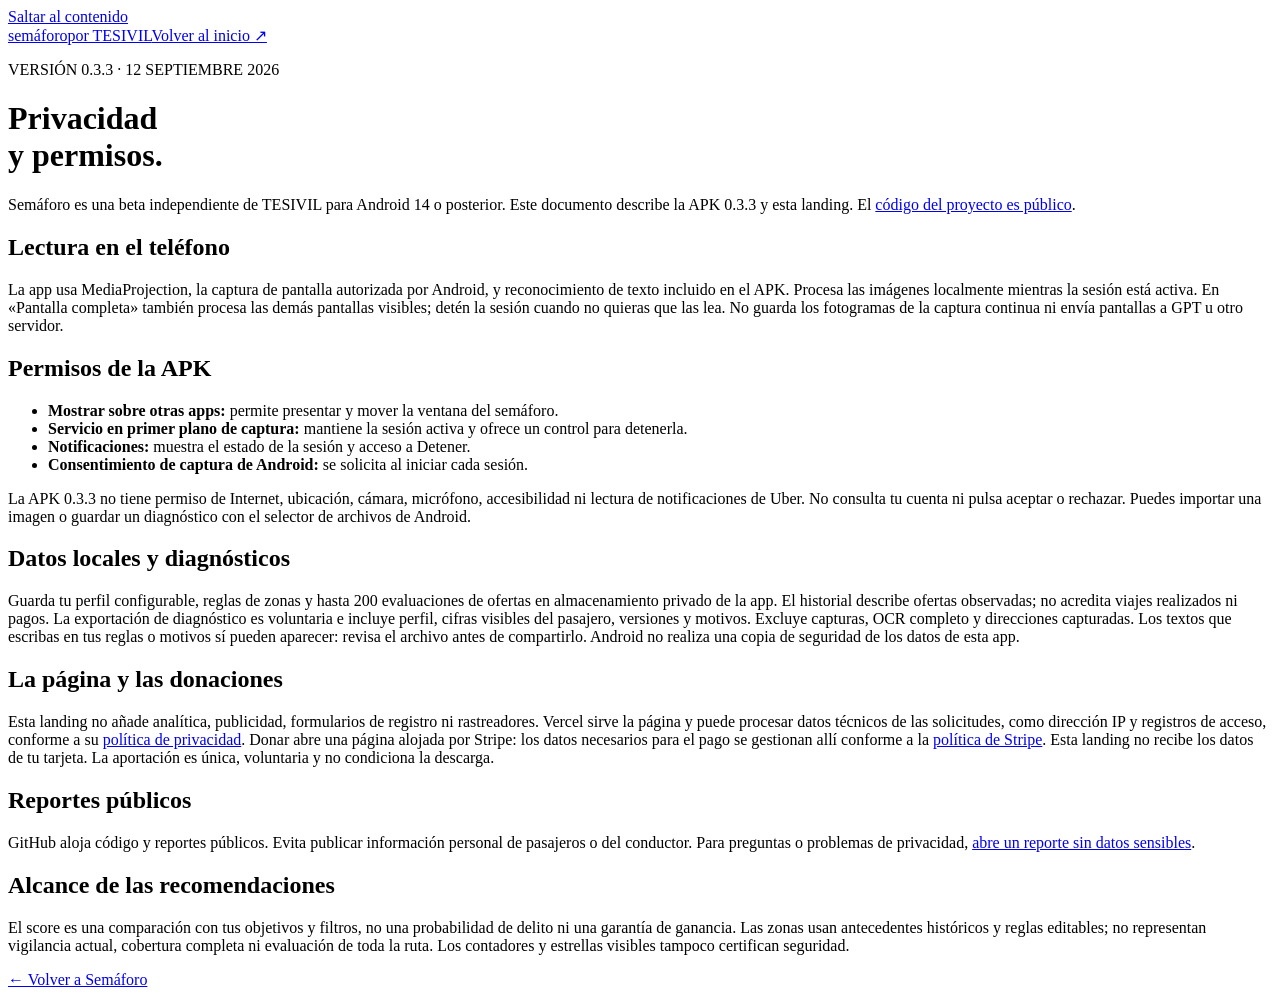
==== landing/privacidad.html @ bb4aca54 "Publicar Semáforo Android 0.3.3 y landing con descarga y donaciones" ====
<!doctype html>
<html lang="es-MX">
  <head>
    <meta charset="utf-8" />
    <meta name="viewport" content="width=device-width, initial-scale=1" />
    <meta name="theme-color" content="#102822" />
    <title>Privacidad y permisos · Semáforo de TESIVIL</title>
    <meta
      name="description"
      content="Cómo Semáforo 0.3.3 procesa pantallas, guarda evaluaciones locales y utiliza los permisos de Android."
    />
    <link
      rel="canonical"
      href="https://semaforo.uber.tesivil.com/privacidad.html"
    />
    <link rel="icon" href="/favicon.svg" type="image/svg+xml" />
    <link rel="stylesheet" href="/styles.css" />
  </head>
  <body>
    <a class="skip" href="#contenido">Saltar al contenido</a>
    <header class="header wrap legal-header">
      <a class="brand" href="/"
        ><span class="brand-icon" aria-hidden="true"><i></i><i></i><i></i></span
        ><span>semáforo<span class="brand-by">por TESIVIL</span></span></a
      ><a class="text-link" href="/">Volver al inicio ↗</a>
    </header>
    <main class="wrap privacy" id="contenido">
      <p class="eyebrow">VERSIÓN 0.3.3 · 12 SEPTIEMBRE 2026</p>
      <h1>Privacidad<br />y permisos.</h1>
      <p>
        Semáforo es una beta independiente de TESIVIL para Android 14 o
        posterior. Este documento describe la APK 0.3.3 y esta landing. El
        <a href="https://github.com/galjoctavio-ux/semaforo"
          >código del proyecto es público</a
        >.
      </p>
      <h2>Lectura en el teléfono</h2>
      <p>
        La app usa MediaProjection, la captura de pantalla autorizada por
        Android, y reconocimiento de texto incluido en el APK. Procesa las
        imágenes localmente mientras la sesión está activa. En «Pantalla
        completa» también procesa las demás pantallas visibles; detén la sesión
        cuando no quieras que las lea. No guarda los fotogramas de la captura
        continua ni envía pantallas a GPT u otro servidor.
      </p>
      <h2>Permisos de la APK</h2>
      <ul>
        <li>
          <strong>Mostrar sobre otras apps:</strong> permite presentar y mover
          la ventana del semáforo.
        </li>
        <li>
          <strong>Servicio en primer plano de captura:</strong> mantiene la
          sesión activa y ofrece un control para detenerla.
        </li>
        <li>
          <strong>Notificaciones:</strong> muestra el estado de la sesión y
          acceso a Detener.
        </li>
        <li>
          <strong>Consentimiento de captura de Android:</strong> se solicita al
          iniciar cada sesión.
        </li>
      </ul>
      <p>
        La APK 0.3.3 no tiene permiso de Internet, ubicación, cámara, micrófono,
        accesibilidad ni lectura de notificaciones de Uber. No consulta tu
        cuenta ni pulsa aceptar o rechazar. Puedes importar una imagen o guardar
        un diagnóstico con el selector de archivos de Android.
      </p>
      <h2>Datos locales y diagnósticos</h2>
      <p>
        Guarda tu perfil configurable, reglas de zonas y hasta 200 evaluaciones
        de ofertas en almacenamiento privado de la app. El historial describe
        ofertas observadas; no acredita viajes realizados ni pagos. La
        exportación de diagnóstico es voluntaria e incluye perfil, cifras
        visibles del pasajero, versiones y motivos. Excluye capturas, OCR
        completo y direcciones capturadas. Los textos que escribas en tus reglas
        o motivos sí pueden aparecer: revisa el archivo antes de compartirlo.
        Android no realiza una copia de seguridad de los datos de esta app.
      </p>
      <h2>La página y las donaciones</h2>
      <p>
        Esta landing no añade analítica, publicidad, formularios de registro ni
        rastreadores. Vercel sirve la página y puede procesar datos técnicos de
        las solicitudes, como dirección IP y registros de acceso, conforme a su
        <a
          href="https://vercel.com/legal/privacy-policy"
          target="_blank"
          rel="noopener noreferrer"
          >política de privacidad</a
        >. Donar abre una página alojada por Stripe: los datos necesarios para
        el pago se gestionan allí conforme a la
        <a
          href="https://stripe.com/privacy"
          target="_blank"
          rel="noopener noreferrer"
          >política de Stripe</a
        >. Esta landing no recibe los datos de tu tarjeta. La aportación es
        única, voluntaria y no condiciona la descarga.
      </p>
      <h2>Reportes públicos</h2>
      <p>
        GitHub aloja código y reportes públicos. Evita publicar información
        personal de pasajeros o del conductor. Para preguntas o problemas de
        privacidad,
        <a
          href="https://github.com/galjoctavio-ux/semaforo/issues"
          target="_blank"
          rel="noopener noreferrer"
          >abre un reporte sin datos sensibles</a
        >.
      </p>
      <h2>Alcance de las recomendaciones</h2>
      <p>
        El score es una comparación con tus objetivos y filtros, no una
        probabilidad de delito ni una garantía de ganancia. Las zonas usan
        antecedentes históricos y reglas editables; no representan vigilancia
        actual, cobertura completa ni evaluación de toda la ruta. Los contadores
        y estrellas visibles tampoco certifican seguridad.
      </p>
      <a class="text-link" href="/">← Volver a Semáforo</a>
    </main>
  </body>
</html>
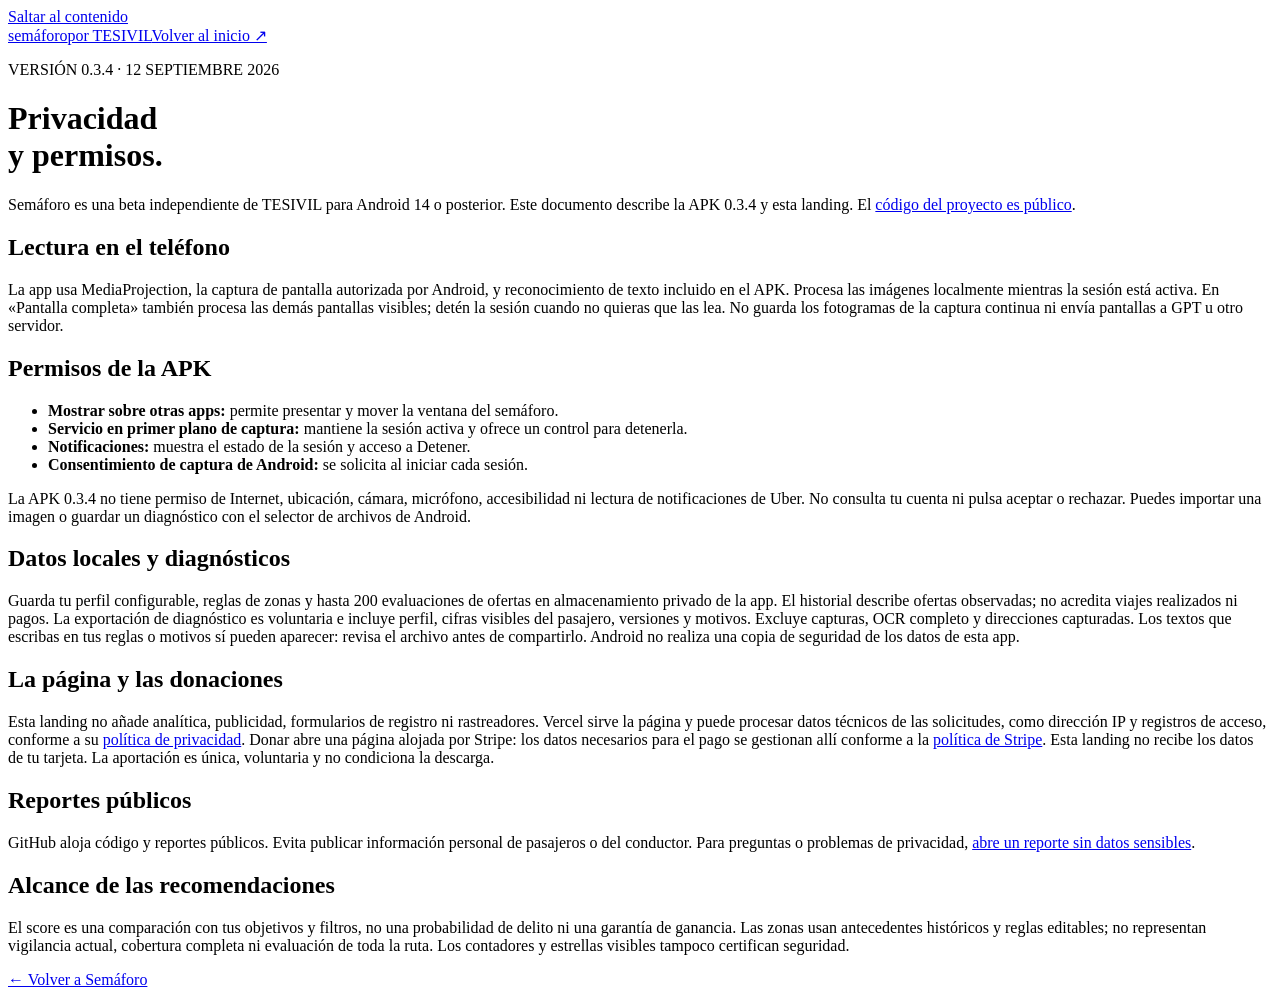
==== commit 4651e7d7: "Detect dark offers, Comfort and hour durations (0.3.4)" ====
--- a/landing/privacidad.html
+++ b/landing/privacidad.html
@@ -7,7 +7,7 @@
     <title>Privacidad y permisos · Semáforo de TESIVIL</title>
     <meta
       name="description"
-      content="Cómo Semáforo 0.3.3 procesa pantallas, guarda evaluaciones locales y utiliza los permisos de Android."
+      content="Cómo Semáforo 0.3.4 procesa pantallas, guarda evaluaciones locales y utiliza los permisos de Android."
     />
     <link
       rel="canonical"
@@ -25,11 +25,11 @@
       ><a class="text-link" href="/">Volver al inicio ↗</a>
     </header>
     <main class="wrap privacy" id="contenido">
-      <p class="eyebrow">VERSIÓN 0.3.3 · 12 SEPTIEMBRE 2026</p>
+      <p class="eyebrow">VERSIÓN 0.3.4 · 12 SEPTIEMBRE 2026</p>
       <h1>Privacidad<br />y permisos.</h1>
       <p>
         Semáforo es una beta independiente de TESIVIL para Android 14 o
-        posterior. Este documento describe la APK 0.3.3 y esta landing. El
+        posterior. Este documento describe la APK 0.3.4 y esta landing. El
         <a href="https://github.com/galjoctavio-ux/semaforo"
           >código del proyecto es público</a
         >.
@@ -63,7 +63,7 @@
         </li>
       </ul>
       <p>
-        La APK 0.3.3 no tiene permiso de Internet, ubicación, cámara, micrófono,
+        La APK 0.3.4 no tiene permiso de Internet, ubicación, cámara, micrófono,
         accesibilidad ni lectura de notificaciones de Uber. No consulta tu
         cuenta ni pulsa aceptar o rechazar. Puedes importar una imagen o guardar
         un diagnóstico con el selector de archivos de Android.
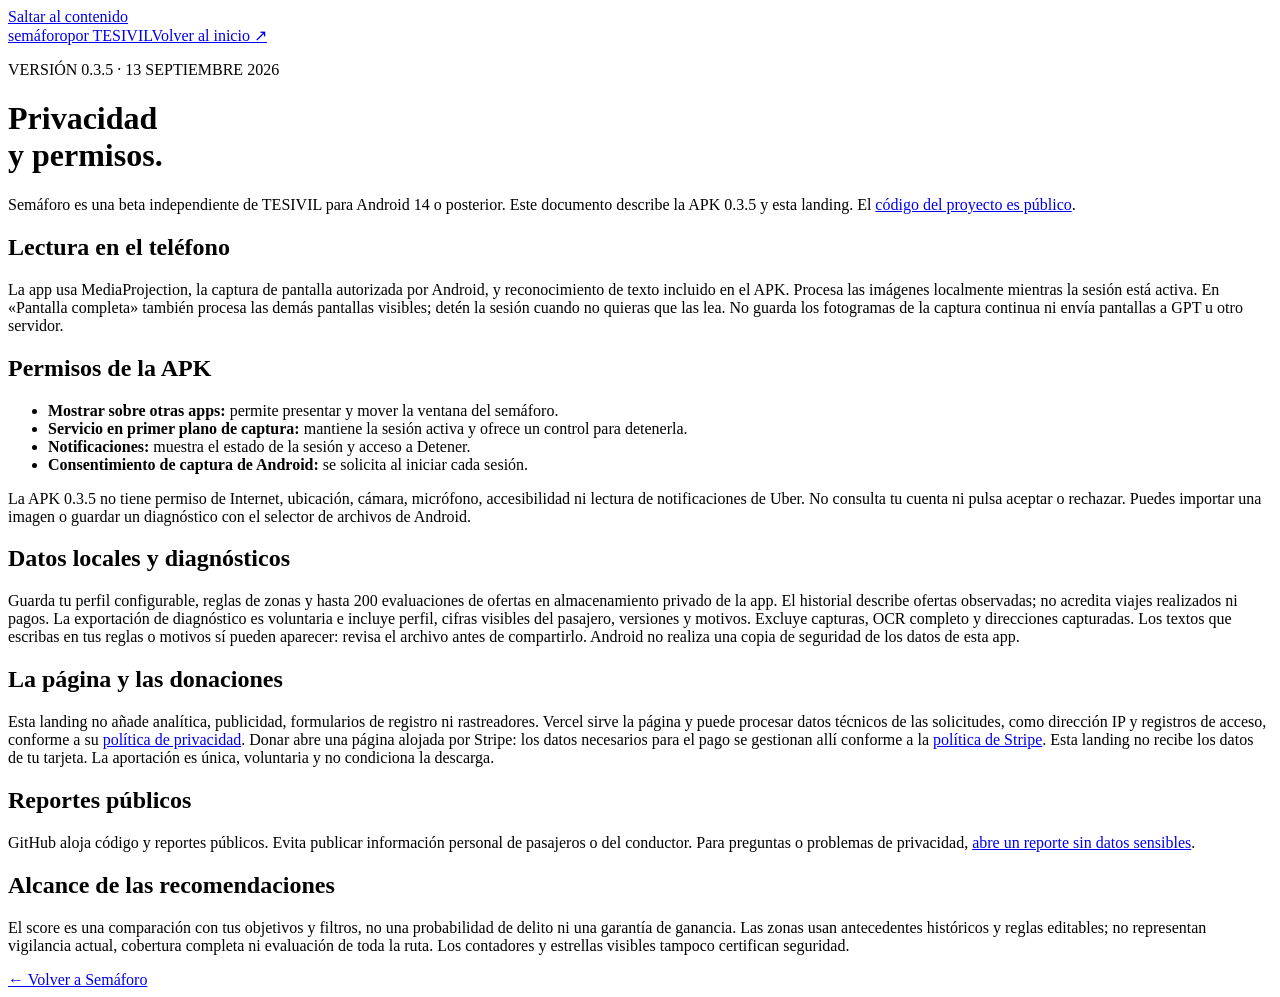
==== commit cda22a54: "Detectar Reservar UberX y advertir horario y espera pendientes (0.3.5)" ====
--- a/landing/privacidad.html
+++ b/landing/privacidad.html
@@ -7,7 +7,7 @@
     <title>Privacidad y permisos · Semáforo de TESIVIL</title>
     <meta
       name="description"
-      content="Cómo Semáforo 0.3.4 procesa pantallas, guarda evaluaciones locales y utiliza los permisos de Android."
+      content="Cómo Semáforo 0.3.5 procesa pantallas, guarda evaluaciones locales y utiliza los permisos de Android."
     />
     <link
       rel="canonical"
@@ -25,11 +25,11 @@
       ><a class="text-link" href="/">Volver al inicio ↗</a>
     </header>
     <main class="wrap privacy" id="contenido">
-      <p class="eyebrow">VERSIÓN 0.3.4 · 12 SEPTIEMBRE 2026</p>
+      <p class="eyebrow">VERSIÓN 0.3.5 · 13 SEPTIEMBRE 2026</p>
       <h1>Privacidad<br />y permisos.</h1>
       <p>
         Semáforo es una beta independiente de TESIVIL para Android 14 o
-        posterior. Este documento describe la APK 0.3.4 y esta landing. El
+        posterior. Este documento describe la APK 0.3.5 y esta landing. El
         <a href="https://github.com/galjoctavio-ux/semaforo"
           >código del proyecto es público</a
         >.
@@ -63,7 +63,7 @@
         </li>
       </ul>
       <p>
-        La APK 0.3.4 no tiene permiso de Internet, ubicación, cámara, micrófono,
+        La APK 0.3.5 no tiene permiso de Internet, ubicación, cámara, micrófono,
         accesibilidad ni lectura de notificaciones de Uber. No consulta tu
         cuenta ni pulsa aceptar o rechazar. Puedes importar una imagen o guardar
         un diagnóstico con el selector de archivos de Android.
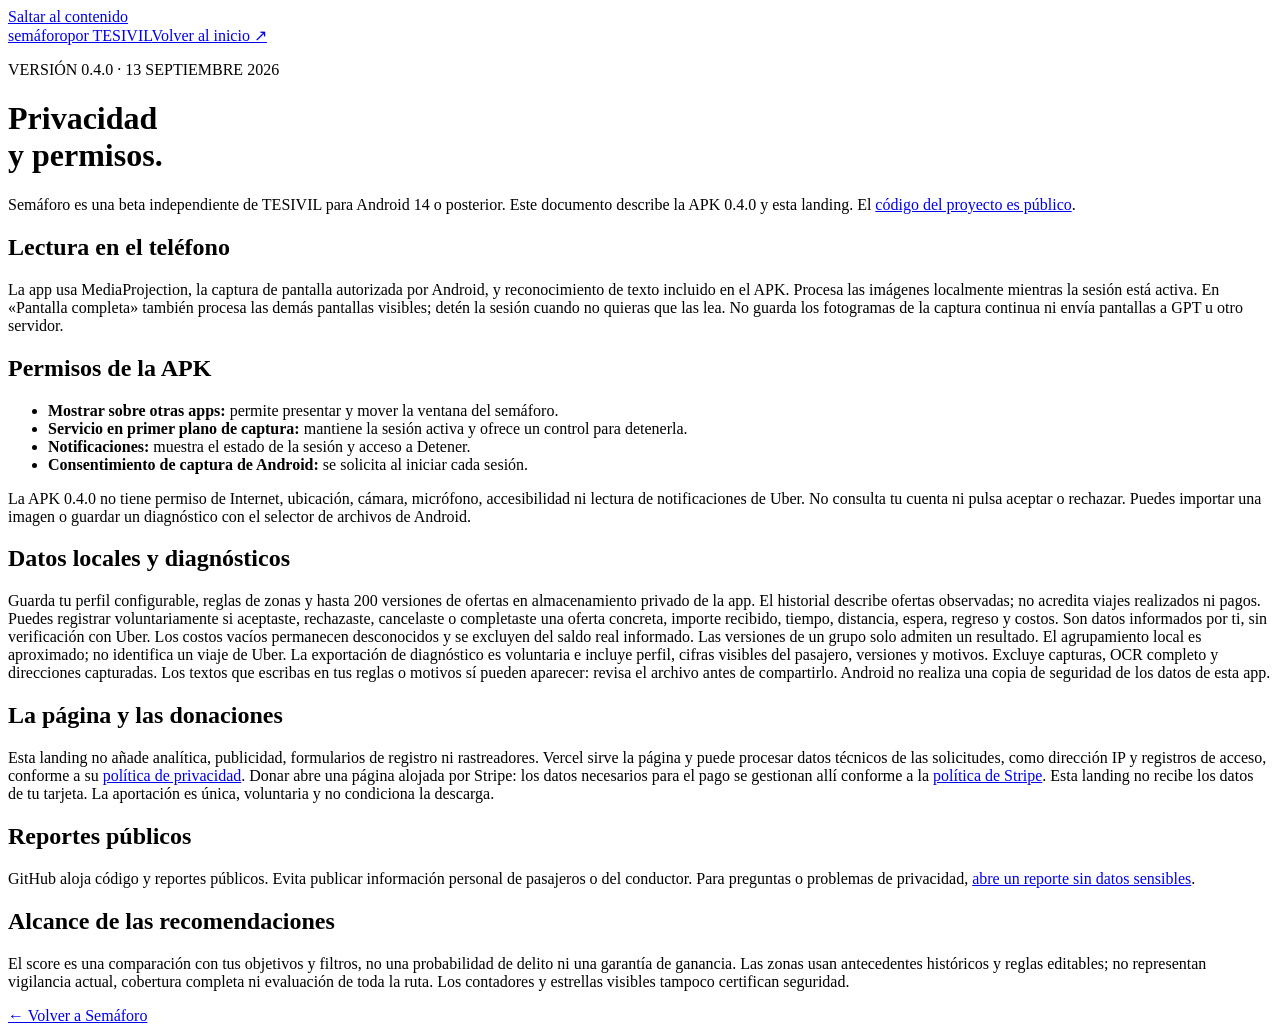
==== commit e64edae2: "Add configurable decision insights and voluntary trip results in 0.4.0" ====
--- a/landing/privacidad.html
+++ b/landing/privacidad.html
@@ -7,7 +7,7 @@
     <title>Privacidad y permisos · Semáforo de TESIVIL</title>
     <meta
       name="description"
-      content="Cómo Semáforo 0.3.5 procesa pantallas, guarda evaluaciones locales y utiliza los permisos de Android."
+      content="Cómo Semáforo 0.4.0 procesa pantallas, guarda evaluaciones locales y utiliza los permisos de Android."
     />
     <link
       rel="canonical"
@@ -25,11 +25,11 @@
       ><a class="text-link" href="/">Volver al inicio ↗</a>
     </header>
     <main class="wrap privacy" id="contenido">
-      <p class="eyebrow">VERSIÓN 0.3.5 · 13 SEPTIEMBRE 2026</p>
+      <p class="eyebrow">VERSIÓN 0.4.0 · 13 SEPTIEMBRE 2026</p>
       <h1>Privacidad<br />y permisos.</h1>
       <p>
         Semáforo es una beta independiente de TESIVIL para Android 14 o
-        posterior. Este documento describe la APK 0.3.5 y esta landing. El
+        posterior. Este documento describe la APK 0.4.0 y esta landing. El
         <a href="https://github.com/galjoctavio-ux/semaforo"
           >código del proyecto es público</a
         >.
@@ -63,18 +63,24 @@
         </li>
       </ul>
       <p>
-        La APK 0.3.5 no tiene permiso de Internet, ubicación, cámara, micrófono,
+        La APK 0.4.0 no tiene permiso de Internet, ubicación, cámara, micrófono,
         accesibilidad ni lectura de notificaciones de Uber. No consulta tu
         cuenta ni pulsa aceptar o rechazar. Puedes importar una imagen o guardar
         un diagnóstico con el selector de archivos de Android.
       </p>
       <h2>Datos locales y diagnósticos</h2>
       <p>
-        Guarda tu perfil configurable, reglas de zonas y hasta 200 evaluaciones
-        de ofertas en almacenamiento privado de la app. El historial describe
-        ofertas observadas; no acredita viajes realizados ni pagos. La
-        exportación de diagnóstico es voluntaria e incluye perfil, cifras
-        visibles del pasajero, versiones y motivos. Excluye capturas, OCR
+        Guarda tu perfil configurable, reglas de zonas y hasta 200 versiones de
+        ofertas en almacenamiento privado de la app. El historial describe
+        ofertas observadas; no acredita viajes realizados ni pagos. Puedes
+        registrar voluntariamente si aceptaste, rechazaste, cancelaste o
+        completaste una oferta concreta, importe recibido, tiempo, distancia,
+        espera, regreso y costos. Son datos informados por ti, sin verificación
+        con Uber. Los costos vacíos permanecen desconocidos y se excluyen del
+        saldo real informado. Las versiones de un grupo solo admiten un
+        resultado. El agrupamiento local es aproximado; no identifica un viaje
+        de Uber. La exportación de diagnóstico es voluntaria e incluye perfil,
+        cifras visibles del pasajero, versiones y motivos. Excluye capturas, OCR
         completo y direcciones capturadas. Los textos que escribas en tus reglas
         o motivos sí pueden aparecer: revisa el archivo antes de compartirlo.
         Android no realiza una copia de seguridad de los datos de esta app.
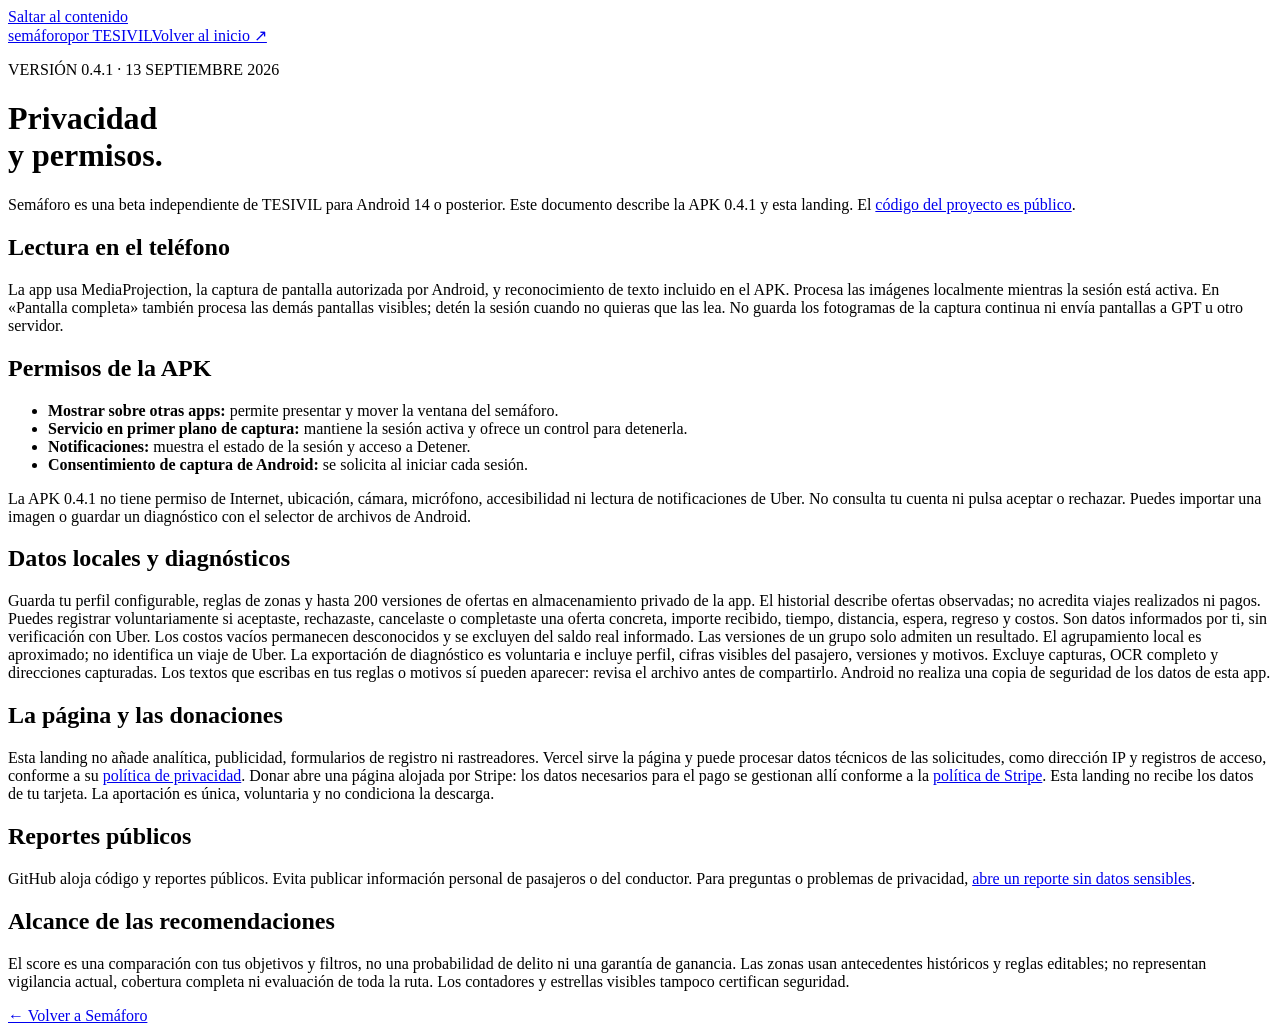
==== commit 47f92977: "Fix dark full-screen offer OCR and redundant overlay redraws" ====
--- a/landing/privacidad.html
+++ b/landing/privacidad.html
@@ -7,7 +7,7 @@
     <title>Privacidad y permisos · Semáforo de TESIVIL</title>
     <meta
       name="description"
-      content="Cómo Semáforo 0.4.0 procesa pantallas, guarda evaluaciones locales y utiliza los permisos de Android."
+      content="Cómo Semáforo 0.4.1 procesa pantallas, guarda evaluaciones locales y utiliza los permisos de Android."
     />
     <link
       rel="canonical"
@@ -25,11 +25,11 @@
       ><a class="text-link" href="/">Volver al inicio ↗</a>
     </header>
     <main class="wrap privacy" id="contenido">
-      <p class="eyebrow">VERSIÓN 0.4.0 · 13 SEPTIEMBRE 2026</p>
+      <p class="eyebrow">VERSIÓN 0.4.1 · 13 SEPTIEMBRE 2026</p>
       <h1>Privacidad<br />y permisos.</h1>
       <p>
         Semáforo es una beta independiente de TESIVIL para Android 14 o
-        posterior. Este documento describe la APK 0.4.0 y esta landing. El
+        posterior. Este documento describe la APK 0.4.1 y esta landing. El
         <a href="https://github.com/galjoctavio-ux/semaforo"
           >código del proyecto es público</a
         >.
@@ -63,7 +63,7 @@
         </li>
       </ul>
       <p>
-        La APK 0.4.0 no tiene permiso de Internet, ubicación, cámara, micrófono,
+        La APK 0.4.1 no tiene permiso de Internet, ubicación, cámara, micrófono,
         accesibilidad ni lectura de notificaciones de Uber. No consulta tu
         cuenta ni pulsa aceptar o rechazar. Puedes importar una imagen o guardar
         un diagnóstico con el selector de archivos de Android.
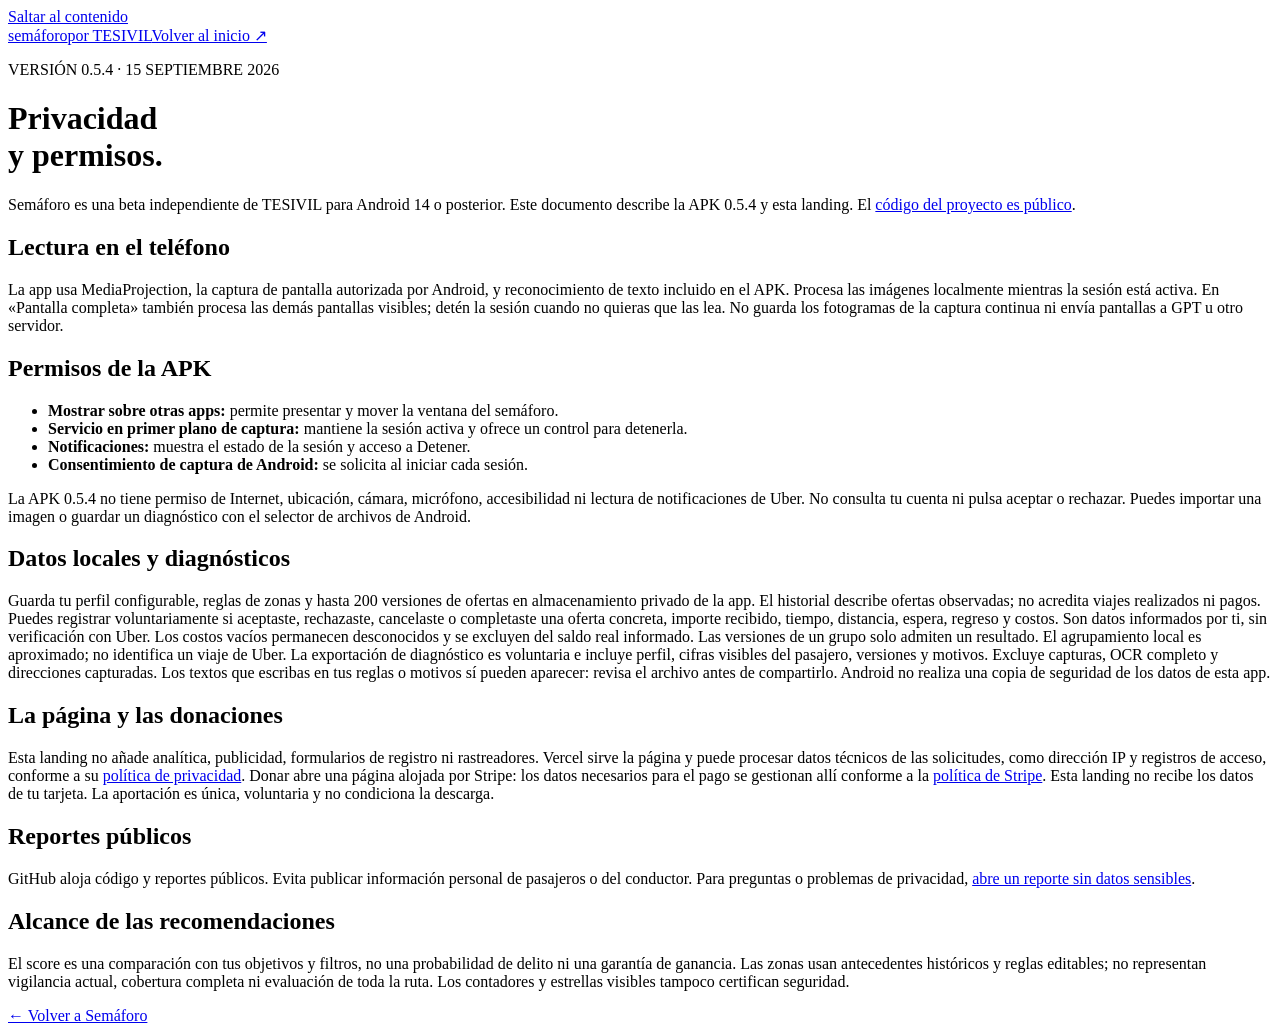
==== commit a07b60fa: "Release Semaforo 0.5.4" ====
--- a/landing/privacidad.html
+++ b/landing/privacidad.html
@@ -7,7 +7,7 @@
     <title>Privacidad y permisos · Semáforo de TESIVIL</title>
     <meta
       name="description"
-      content="Cómo Semáforo 0.4.1 procesa pantallas, guarda evaluaciones locales y utiliza los permisos de Android."
+      content="Cómo Semáforo 0.5.4 procesa pantallas, guarda evaluaciones locales y utiliza los permisos de Android."
     />
     <link
       rel="canonical"
@@ -25,11 +25,11 @@
       ><a class="text-link" href="/">Volver al inicio ↗</a>
     </header>
     <main class="wrap privacy" id="contenido">
-      <p class="eyebrow">VERSIÓN 0.4.1 · 13 SEPTIEMBRE 2026</p>
+      <p class="eyebrow">VERSIÓN 0.5.4 · 15 SEPTIEMBRE 2026</p>
       <h1>Privacidad<br />y permisos.</h1>
       <p>
         Semáforo es una beta independiente de TESIVIL para Android 14 o
-        posterior. Este documento describe la APK 0.4.1 y esta landing. El
+        posterior. Este documento describe la APK 0.5.4 y esta landing. El
         <a href="https://github.com/galjoctavio-ux/semaforo"
           >código del proyecto es público</a
         >.
@@ -63,7 +63,7 @@
         </li>
       </ul>
       <p>
-        La APK 0.4.1 no tiene permiso de Internet, ubicación, cámara, micrófono,
+        La APK 0.5.4 no tiene permiso de Internet, ubicación, cámara, micrófono,
         accesibilidad ni lectura de notificaciones de Uber. No consulta tu
         cuenta ni pulsa aceptar o rechazar. Puedes importar una imagen o guardar
         un diagnóstico con el selector de archivos de Android.
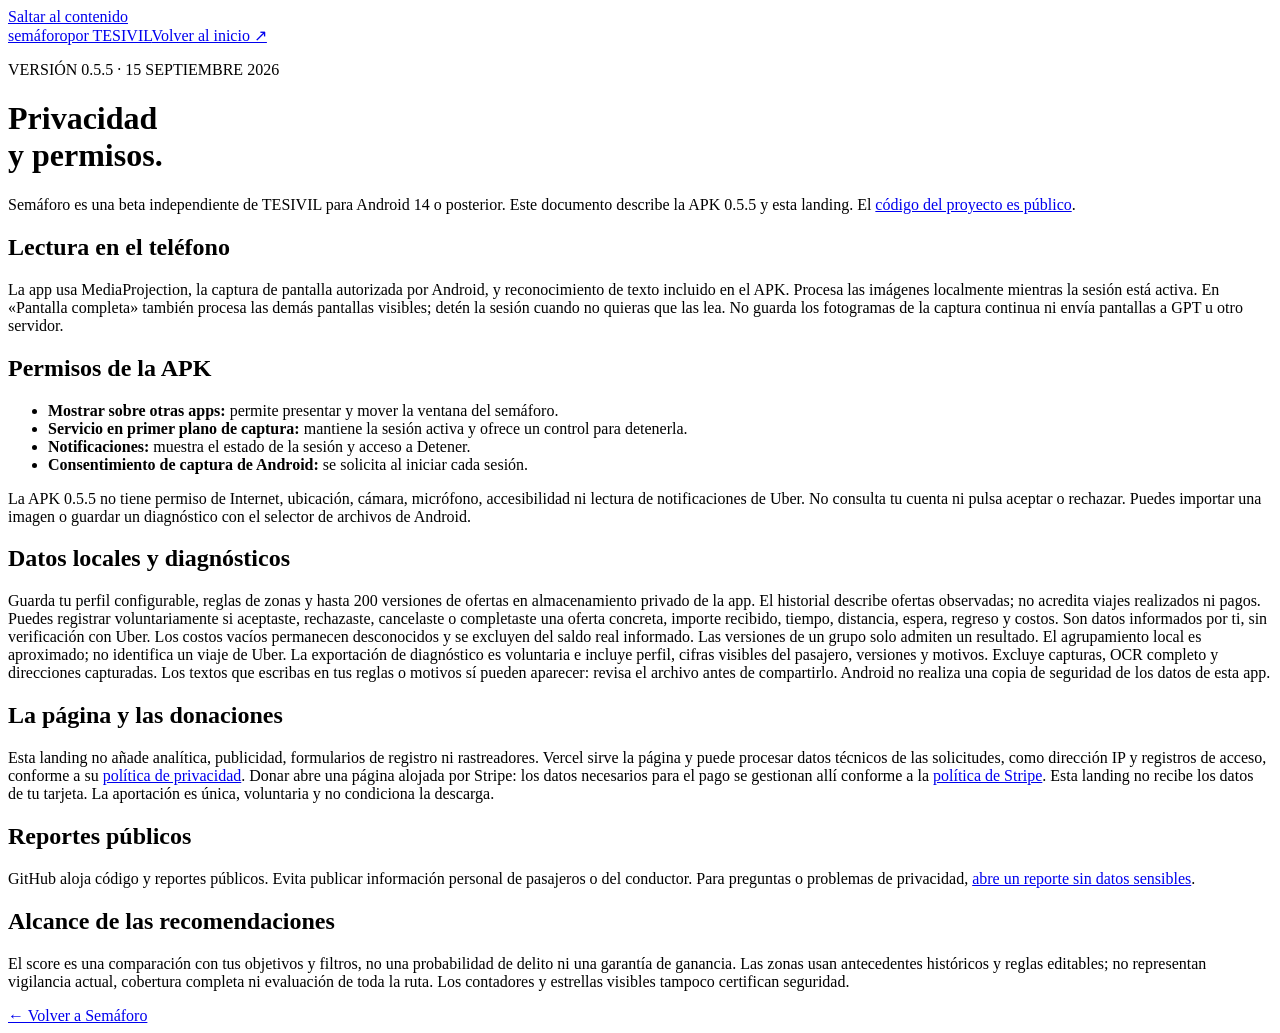
==== commit 14a576df: "Publish Semaforo 0.5.5 download" ====
--- a/landing/privacidad.html
+++ b/landing/privacidad.html
@@ -7,7 +7,7 @@
     <title>Privacidad y permisos · Semáforo de TESIVIL</title>
     <meta
       name="description"
-      content="Cómo Semáforo 0.5.4 procesa pantallas, guarda evaluaciones locales y utiliza los permisos de Android."
+      content="Cómo Semáforo 0.5.5 procesa pantallas, guarda evaluaciones locales y utiliza los permisos de Android."
     />
     <link
       rel="canonical"
@@ -25,11 +25,11 @@
       ><a class="text-link" href="/">Volver al inicio ↗</a>
     </header>
     <main class="wrap privacy" id="contenido">
-      <p class="eyebrow">VERSIÓN 0.5.4 · 15 SEPTIEMBRE 2026</p>
+      <p class="eyebrow">VERSIÓN 0.5.5 · 15 SEPTIEMBRE 2026</p>
       <h1>Privacidad<br />y permisos.</h1>
       <p>
         Semáforo es una beta independiente de TESIVIL para Android 14 o
-        posterior. Este documento describe la APK 0.5.4 y esta landing. El
+        posterior. Este documento describe la APK 0.5.5 y esta landing. El
         <a href="https://github.com/galjoctavio-ux/semaforo"
           >código del proyecto es público</a
         >.
@@ -63,7 +63,7 @@
         </li>
       </ul>
       <p>
-        La APK 0.5.4 no tiene permiso de Internet, ubicación, cámara, micrófono,
+        La APK 0.5.5 no tiene permiso de Internet, ubicación, cámara, micrófono,
         accesibilidad ni lectura de notificaciones de Uber. No consulta tu
         cuenta ni pulsa aceptar o rechazar. Puedes importar una imagen o guardar
         un diagnóstico con el selector de archivos de Android.
